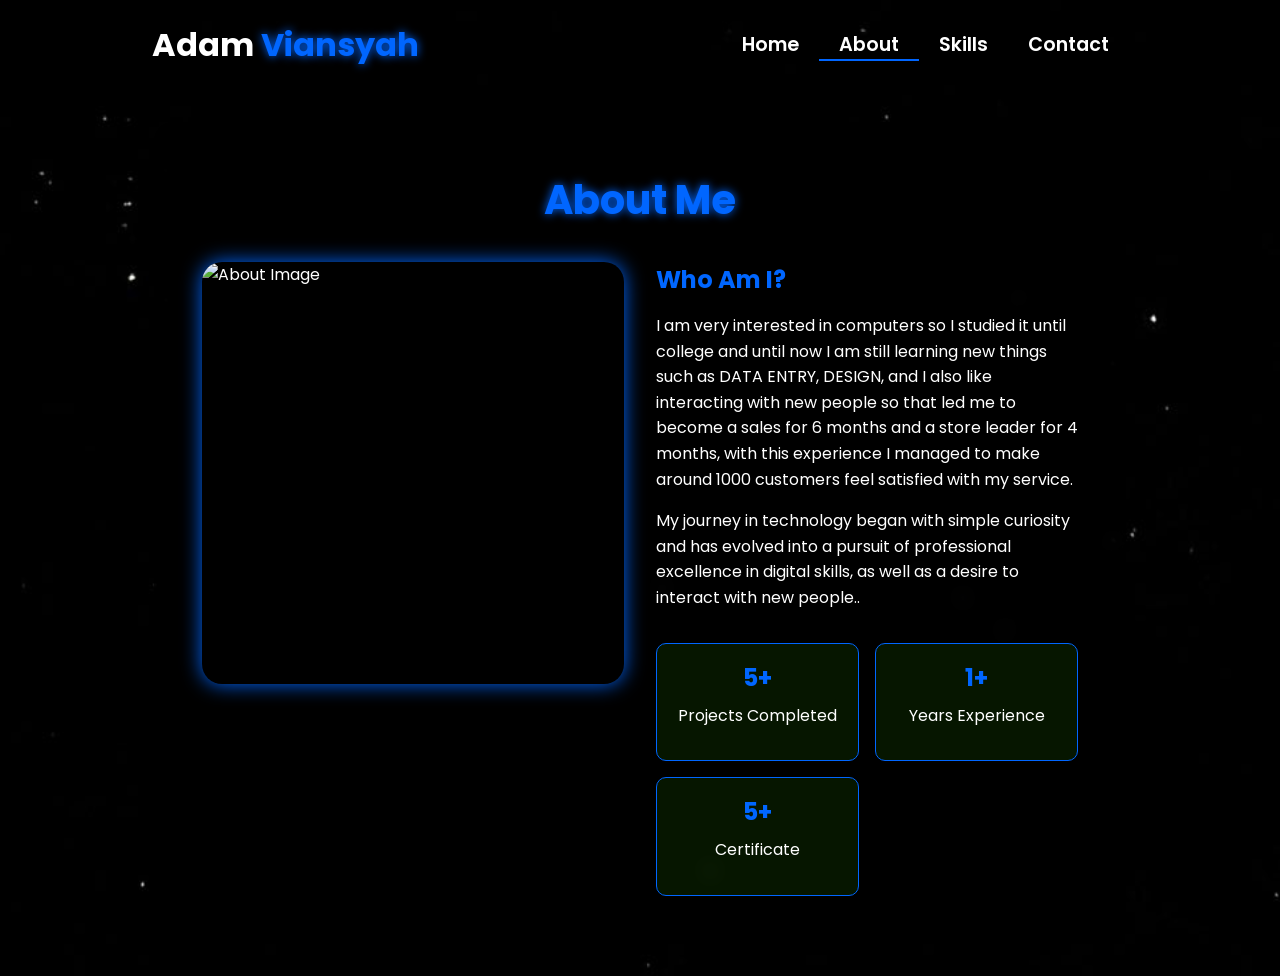
==== about.html @ 47a4b87b "Add files via upload" ====
<!-- Subscribe Tamzidan Madiyin di YouTube -->

<!DOCTYPE html>
<html lang="en">

<head>
    <meta charset="UTF-8">
    <meta name="viewport" content="width=device-width, initial-scale=1.0">

    <!-- Link ke Font Awesome untuk ikon -->
    <link rel="stylesheet" href="https://cdnjs.cloudflare.com/ajax/libs/font-awesome/6.5.1/css/all.min.css">

    <!-- Link ke library animasi AOS -->
    <link rel="stylesheet" href="https://unpkg.com/aos@next/dist/aos.css" />

    <!-- CSS internal untuk styling halaman -->
    <style>
        /* 
          Import Google Font Poppins
          Font weight yang diimport: 100, 200, 300, 400, 500, 600 
        */
        @import url("https://fonts.googleapis.com/css2?family=Poppins:wght@100;200;300;400;500;600&display=swap");

        /* Reset CSS dan pengaturan default */
        * {
            padding: 0;
            margin: 0;
            font-family: "Poppins", sans-serif;
            box-sizing: border-box;
        }

        /* 
          Styling untuk body
          - Menggunakan background image
          - Cover seluruh viewport
          - Mencegah horizontal scroll
        */
        body {
            width: 100%;
            min-height: 100vh;
            background-image: url("./img/background.jpg");
            background-size: cover;
            overflow-x: hidden;
            position: relative;
        }

        /* 
          Navbar styling
          - Fixed height 10vh
          - Posisi relative untuk positioning yang tepat
          - z-index tinggi agar selalu di atas konten lain
        */
        nav {
            width: 100%;
            height: 10vh;
            position: sticky;
            position: relative;
            /* Ubah dari sticky ke relative */
            z-index: 1000;
            /* Tambahkan z-index tinggi untuk nav */
        }

        /* Container untuk konten navbar */
        .nav-container {
            width: 100%;
            height: 100%;
            display: flex;
            justify-content: space-around;
            align-items: center;
        }

        /* 
          Logo styling
          - Warna putih dengan ukuran 2rem
          - Text shadow untuk efek glow pada span 
        */
        .logo {
            color: white;
            font-size: 2rem;
            font-weight: bold;
        }

        .logo span {
            color:  rgb(0, 102, 255);
            text-shadow: 0 0 10px  rgb(0, 102, 255);
        }

        /* 
          Hamburger dan Cancel button styling
          - Hanya muncul di mobile view
          - Posisi absolute di kanan atas
        */
        .hamburg,
        .cancel {
            cursor: pointer;
            position: absolute;
            right: 15px;
            top: 10px;
            color: white;
            display: none;
            font-size: clamp(2.5rem, 0.5rem + 5vw, 3rem);
        }

        /* 
          Navigation links container
          - Flex layout untuk alignment horizontal
        */
        .nav-container .links {
            display: flex;
        }

        /* 
          Individual navigation links
          - Spacing dan styling untuk tiap link
          - Hover effect dengan border bottom
        */
        .nav-container .links a {
            font-size: 1.2rem;
            color: white;
            margin: 0 20px;
            text-decoration: none;
            font-weight: 550;
            transition: 0.3s linear;
        }

        .nav-container .links a:hover {
            color:  rgb(0, 102, 255);
            border-bottom: 2px solid  rgb(0, 102, 255);
        }

        /* Styling untuk link aktif */
        .nav-container .links .active {
            color:  rgb(0, 102, 255);
            border-bottom: 2px solid  rgb(0, 102, 255);
        }

        /* 
          Dropdown menu untuk mobile view
          - Fixed positioning dengan transform untuk animasi
          - Backdrop filter untuk efek blur
        */
        .dropdown {
            z-index: 1000;
            position: fixed;
            top: 0;
            left: 0;
            right: 0;
            transform: translateY(-500px);
            width: 100%;
            height: auto;
            backdrop-filter: blur(4px) brightness(40%);
            box-shadow: 0 0 20px black;
            transition: 0.2s linear;
        }

        .dropdown .links a {
            display: flex;
            color: white;
            text-decoration: none;
            padding: 15px 0;
            justify-content: center;
            align-items: center;
            transition: 0.2s linear;
        }

        .dropdown .links a:hover {
            background-color:  rgb(0, 102, 255);
        }

        /* About Section Styles */
        .about-container {
            width: 100%;
            min-height: 90vh;
            display: flex;
            justify-content: center;
            align-items: center;
            padding: 2rem;
            position: relative;
            z-index: 1;
        }

        .about-content {
            width: 80%;
            max-width: 1200px;
            background: rgba(0, 0, 0, 0.7);
            backdrop-filter: blur(10px);
            border-radius: 20px;
            padding: 3rem;
            color: white;
            /* box-shadow: 0 0 30px rgba(58, 211, 3, 0.3); */
        }

        .about-header {
            text-align: center;
            margin-bottom: 2rem;
        }

        .about-header h1 {
            font-size: 2.5rem;
            color:  rgb(0, 102, 255);
            text-shadow: 0 0 10px  rgb(0, 102, 255);
            margin-bottom: 1rem;
        }

        .about-grid {
            display: grid;
            grid-template-columns: 1fr 1fr;
            gap: 2rem;
        }

        .about-image {
            width: 100%;
            aspect-ratio: 1;
            border-radius: 20px;
            overflow: hidden;
            box-shadow: 0 0 20px  rgb(0, 102, 255);
        }

        .about-image img {
            width: 100%;
            height: 100%;
            object-fit: cover;
        }

        .about-text h2 {
            color:  rgb(0, 102, 255);
            margin-bottom: 1rem;
        }

        .about-text p {
            line-height: 1.6;
            margin-bottom: 1rem;
        }

        .stats {
            display: grid;
            grid-template-columns: repeat(2, 1fr);
            gap: 1rem;
            margin-top: 2rem;
        }

        .stat-item {
            background: rgba(58, 211, 3, 0.1);
            padding: 1rem;
            border-radius: 10px;
            text-align: center;
            border: 1px solid  rgb(0, 102, 255);
            cursor: pointer;
        }

        .stat-item h3 {
            color:  rgb(0, 102, 255);
            font-size: 1.5rem;
            margin-bottom: 0.5rem;
        }

        .content-grid {
            display: grid;
            grid-template-columns: repeat(auto-fit, minmax(280px, 1fr));
            gap: 2rem;
            padding: 2rem 0;
        }

        .content-card {
            background: rgba(58, 211, 3, 0.1);
            border-radius: 15px;
            overflow: hidden;
            transition: all 0.3s ease;
            cursor: pointer;
        }

        .content-card:hover {
            transform: translateY(-5px);
            box-shadow: 0 5px 15px rgba(58, 211, 3, 0.3);
        }

        .card-image {
            width: 100%;
            height: 200px;
            overflow: hidden;
        }

        .card-image img {
            width: 100%;
            height: 100%;
            object-fit: cover;
        }

        .card-info {
            padding: 1.5rem;
        }

        .card-info h3 {
            color:  rgb(0, 102, 255);
            margin-bottom: 0.5rem;
        }

        .card-info p {
            font-size: 0.9rem;
            margin-bottom: 1rem;
        }

        .card-info .technologies {
            display: flex;
            flex-wrap: wrap;
            gap: 0.5rem;
            margin-top: 1rem;
        }

        .technology-tag {
            background: rgba(58, 211, 3, 0.2);
            padding: 0.3rem 0.8rem;
            border-radius: 15px;
            font-size: 0.8rem;
            color:  rgb(0, 102, 255);
        }

        .back-button {
            display: inline-block;
            padding: 0.8rem 1.5rem;
            background:  rgb(0, 102, 255);
            color: white;
            border-radius: 5px;
            text-decoration: none;
            margin-bottom: 2rem;
            transition: all 0.3s ease;
        }

        .back-button:hover {
            background:  rgb(0, 102, 255);
            transform: translateY(-2px);
        }

        .award-icon {
            font-size: 2rem;
            color:  rgb(0, 102, 255);
            margin-bottom: 1rem;
        }

        .client-testimonial {
            font-style: italic;
            margin-top: 1rem;
            padding: 1rem;
            background: rgba(58, 211, 3, 0.05);
            border-radius: 10px;
        }



        @media (max-width: 884px) {
            .about-grid {
                grid-template-columns: 1fr;
            }

            nav .logo {
                position: absolute;
                top: 16px;
                left: 15px;
                font-size: 1.5rem;
            }

            .nav-container .links {
                display: none;
            }

            .hamburg,
            .cancel {
                display: block;
            }
        }

        @media (max-width: 440px) {
            .about-container {
                padding: 1rem;
            }

            .about-content {
                width: 95%;
                /* Memperbesar width untuk layar kecil */
                padding: 1.5rem;
            }

            .about-header h1 {
                font-size: 1.8rem;
                /* Mengurangi ukuran judul */
            }

            .about-text h2 {
                font-size: 1.4rem;
                /* Mengurangi ukuran sub-judul */
            }

            .about-text p {
                font-size: 0.9rem;
                /* Mengurangi ukuran teks */
                line-height: 1.4;
            }

            .about-image {
                width: 100%;
                max-height: 250px;
                /* Membatasi tinggi gambar */
            }

            .stats {
                grid-template-columns: repeat(2, 1fr);
                /* Tetap 2 kolom tapi lebih kecil */
                gap: 0.8rem;
            }

            .stat-item {
                padding: 0.8rem;
            }

            .stat-item h3 {
                font-size: 1.2rem;
                /* Mengurangi ukuran angka statistik */
            }

            .stat-item p {
                font-size: 0.8rem;
                /* Mengurangi ukuran teks statistik */
            }

            /* Menyesuaikan padding untuk link statistik */
            .stat-item a {
                padding: 0.5rem;
                display: block;
            }
        }
    </style>
    <title>About - Portfolio Website</title>
</head>

<body>

    <!-- Navigasi -->
    <nav>
        <div class="nav-container">
            <div class="logo" data-aos="zoom-in" data-aos-duration="1500">
                Adam <span>Viansyah</span>
            </div>
            <div class="links">
                <div class="link" data-aos="fade-up" data-aos-duration="1500" data-aos-delay="100"><a
                        href="index.html">Home</a></div>
                <div class="link active" data-aos="fade-up" data-aos-duration="1500" data-aos-delay="200"><a
                        href="about.html">About</a></div>
                <div class="link" data-aos="fade-up" data-aos-duration="1500" data-aos-delay="300"><a
                        href="skill.html">Skills</a></div>
                
                <div class="link" data-aos="fade-up" data-aos-duration="1500" data-aos-delay="500"><a
                        href="contact.html">Contact</a></div>
            </div>
        </div>
        <i class="fa-solid fa-bars hamburg" onclick="hamburg()"></i>
        <div class="dropdown">
            <div class="links">
                <a href="index.html">Home</a>
                <a href="about.html">About</a>
                <a href="skill.html">Skills</a>
                
                <a href="contact.html">Contact</a>
                <i class="fa-solid fa-xmark cancel" onclick="cancel()"></i>
            </div>
        </div>
    </nav>

    <!-- Konten utama halaman About -->
    <div class="about-container">
        <div class="about-content" id="aboutContent">
            <!-- Bagian header -->
            <div class="about-header" data-aos="fade-down" data-aos-duration="1500">
                <h1>About Me</h1>
            </div>

            <!-- Grid untuk gambar dan teks deskripsi -->
            <div class="about-grid">
                <div class="about-image" data-aos="fade-right" data-aos-duration="1500">
                    <img src="img/me.JPG" alt="About Image">
                </div>
                <div class="about-text" data-aos="fade-left" data-aos-duration="1500">
                    <h2>Who Am I?</h2>
                    <p>I am very interested in computers so I studied it until college and until now I am still 
                        learning new things such as DATA ENTRY, DESIGN, and I also like interacting with new people 
                        so that led me to become a sales for 6 months and a store leader for 4 months, with 
                        this experience I managed to make around 1000 customers feel satisfied with my service.</p>
                    <p>My journey in technology began with simple curiosity and has evolved into a pursuit of professional 
                        excellence in digital skills, as well as a desire to interact with new people..</p>

                    <div class="stats">
                        <div class="stat-item" data-aos="zoom-in" data-aos-duration="1500" data-aos-delay="200"
                            onclick="showProjects()">
                            <h3>5+</h3>
                            <p>Projects Completed</p>
                        </div>
                        <div class="stat-item" data-aos="zoom-in" data-aos-duration="1500" data-aos-delay="400"
                            onclick="showExperience()">
                            <h3>1+</h3>
                            <p>Years Experience</p>
                        </div>
                       
                        <div class="stat-item" data-aos="zoom-in" data-aos-duration="1500" data-aos-delay="800"
                            onclick="showAwards()">
                            <h3>5+</h3>
                            <p>Certificate</p>
                        </div>
                    </div>
                </div>
            </div>
        </div>

        <!-- Link ke library animasi AOS -->
        <script src="https://unpkg.com/aos@next/dist/aos.js"></script>

        <!-- JavaScript untuk interaksi dan animasi halaman -->
        <script>

            // Inisialisasi library AOS
            AOS.init({ offset: 0 });

            // Fungsi untuk menampilkan menu hamburger
            function hamburg() {
                const navbar = document.querySelector(".dropdown")
                navbar.style.transform = "translateY(0px)"
            }

            // Fungsi untuk menyembunyikan menu hamburger
            function cancel() {
                const navbar = document.querySelector(".dropdown")
                navbar.style.transform = "translateY(-500px)"
            }

            // Fungsi untuk menampilkan daftar Project
            function showProjects() {
                const aboutContent = document.getElementById('aboutContent');
                aboutContent.innerHTML = `
                <a href="about.html" class="back-button" onclick="restoreInitialContent()">
                    <i class="fas fa-arrow-left"></i> Back
                </a>
                <div class="about-header" data-aos="fade-down" data-aos-duration="1500">
                    <h1>My Projects</h1>
                </div>
                <div class="content-grid">
                    ${generateProjectCards()}
                </div>
            `;
                AOS.refresh();
            }

            // Fungsi untuk menampilkan daftar Experience
            function showExperience() {
                const aboutContent = document.getElementById('aboutContent');
                aboutContent.innerHTML = `
                <a href="about.html" class="back-button" onclick="restoreInitialContent()">
                    <i class="fas fa-arrow-left"></i> Back
                </a>
                <div class="about-header" data-aos="fade-down" data-aos-duration="1500">
                    <h1>My Experience</h1>
                </div>
                <div class="content-grid">
                    ${generateExperienceCards()}
                </div>
            `;
                AOS.refresh();
            }

            // Fungsi untuk menampilkan daftar Clients
            function showClients() {
                const aboutContent = document.getElementById('aboutContent');
                aboutContent.innerHTML = `
                <a href="about.html" class="back-button" onclick="restoreInitialContent()">
                    <i class="fas fa-arrow-left"></i> Back
                </a>
                <div class="about-header" data-aos="fade-down" data-aos-duration="1500">
                    <h1>Client Success Stories</h1>
                </div>
                <div class="content-grid">
                    ${generateClientCards()}
                </div>
            `;
                AOS.refresh();
            }

            // Fungsi untuk menampilkan daftar Awards
            function showAwards() {
                const aboutContent = document.getElementById('aboutContent');
                aboutContent.innerHTML = `
                <a href="about.html" class="back-button" onclick="restoreInitialContent()">
                    <i class="fas fa-arrow-left"></i> Back
                </a>
                <div class="about-header" data-aos="fade-down" data-aos-duration="1500">
                    <h1>Awards & Recognition</h1>
                </div>
                <div class="content-grid">
                    ${generateAwardCards()}
                </div>
            `;
                AOS.refresh();
            }

            // Fungsi pembantu untuk menghasilkan kartu project
            function generateProjectCards() {
                const projects = [
                    {
                        title: "UI & UX Desain",
                        image: "img/figma.png",
                        description: "User Interface and User Experience Desain",
                        technologies: ["Figma"]
                    },
                    {
                        title: "Portfolio Website",
                        image: "img/pw.png",
                        description: "Responsive portfolio website with modern animations",
                        technologies: ["HTML", "CSS", "JavaScript"]
                    },
                    {
                        title: "Task Management App",
                        image: "img/zoro.jpg",
                        description: "Mobile-first task management application",
                        technologies: ["Vue.js", "Firebase"]
                    }
                    // Add more projects as needed
                ];

                return projects.map(project => `
                <div class="content-card" data-aos="fade-up">
                    <div class="card-image">
                        <img src="${project.image}" alt="${project.title}">
                    </div>
                    <div class="card-info">
                        <h3>${project.title}</h3>
                        <p>${project.description}</p>
                        <div class="technologies">
                            ${project.technologies.map(tech => `
                                <span class="technology-tag">${tech}</span>
                            `).join('')}
                        </div>
                    </div>
                </div>
            `).join('');
            }

            // Fungsi pembantu untuk menghasilkan kartu experience
            function generateExperienceCards() {
                const experiences = [
                    {
                        title: "Sales",
                        company: "Vapexpress Group",
                        period: "2025 - 2026",
                        description: "Serve customer needs so that their needs are met and according to what they want"
                    },
                
                    // Add more experiences as needed
                ];

                return experiences.map(exp => `
                <div class="content-card" data-aos="fade-up">
                    <div class="card-info">
                        <h3>${exp.title}</h3>
                        <h4>${exp.company}</h4>
                        <p class="period">${exp.period}</p>
                        <p>${exp.description}</p>
                    </div>
                </div>
            `).join('');
            }

            // Fungsi pembantu untuk menghasilkan kartu client
            function generateClientCards() {
                const clients = [
                    {
                        name: "Ell Udin",
                        company: "Innovation Corp",
                        image: "img/zoro.jpg",
                        testimonial: "Outstanding work on our company website redesign!"
                    },
                    {
                        name: "Ell Ucup",
                        company: "Tech Startup",
                        image: "img/zoro.jpg",
                        testimonial: "Delivered our app ahead of schedule with excellent quality"
                    }
                    // Add more clients as needed
                ];

                return clients.map(client => `
                <div class="content-card" data-aos="fade-up">
                    <div class="card-image">
                        <img src="${client.image}" alt="${client.name}">
                    </div>
                    <div class="card-info">
                        <h3>${client.name}</h3>
                        <h4>${client.company}</h4>
                        <p class="client-testimonial">"${client.testimonial}"</p>
                    </div>
                </div>
            `).join('');
            }

            // Fungsi pembantu untuk menghasilkan kartu award
            function generateAwardCards() {
                const awards = [
                    {
                        title: "Data Base Expert",
                        organization: "Inercorp 2023",
                        description: "Award for outstanding database processing and management skills."
                    },
                    {
                        title: "Certificate of competence",
                        organization: "BNSP 2023",
                        description: "Awarded an award for passing the computer program skills."
                    }
                    // Add more awards as needed
                ];

                return awards.map(award => `
                <div class="content-card" data-aos="fade-up">
                    <div class="card-info">
                        <div class="award-icon">
                            <i class="fas fa-trophy"></i>
                        </div>
                        <h3>${award.title}</h3>
                        <h4>${award.organization}</h4>
                        <p>${award.description}</p>
                    </div>
                </div>
            `).join('');
            }

            // Fungsi untuk mengembalikan konten awal
            function restoreInitialContent() {
                const aboutContent = document.getElementById('aboutContent');
                aboutContent.innerHTML = `
                <div class="about-header" data-aos="fade-down" data-aos-duration="1500">
                    <h1>About Me</h1>
                </div>
                <div class="about-grid">
                    <div class="about-image" data-aos="fade-right" data-aos-duration="1500">
                        <img src="img/zoro.jpg" alt="About Image">
                    </div>
                    <div class="about-text" data-aos="fade-left" data-aos-duration="1500">
                        <h2>Who Am I?</h2>
                        <p>I'm a passionate developer and designer with a keen eye for detail and a drive for creating
                            innovative digital solutions. With expertise in web development, UI/UX design, and content
                            creation, I bring ideas to life through code and creativity.</p>
                        <p>My journey in technology began with a simple curiosity and has evolved into a professional
                            pursuit of excellence in digital craftsmanship.</p>

                        <div class="stats">
                            <div class="stat-item" data-aos="zoom-in" data-aos-duration="1500" data-aos-delay="200" onclick="showProjects()">
                                <h3>50+</h3>
                                <p>Projects Completed</p>
                            </div>
                            <div class="stat-item" data-aos="zoom-in" data-aos-duration="1500" data-aos-delay="400" onclick="showExperience()">
                                <h3>3+</h3>
                                <p>Years Experience</p>
                            </div>
                            <div class="stat-item" data-aos="zoom-in" data-aos-duration="1500" data-aos-delay="600" onclick="showClients()">
                                <h3>20+</h3>
                                <p>Happy Clients</p>
                            </div>
                            <div class="stat-item" data-aos="zoom-in" data-aos-duration="1500" data-aos-delay="800" onclick="showAwards()">
                                <h3>15+</h3>
                                <p>Awards Won</p>
                            </div>
                        </div>
                    </div>
                </div>
            `;
                AOS.refresh();
            }

        </script>
</body>

</html>

<!-- Subscribe Tamzidan Madiyin di YouTube -->
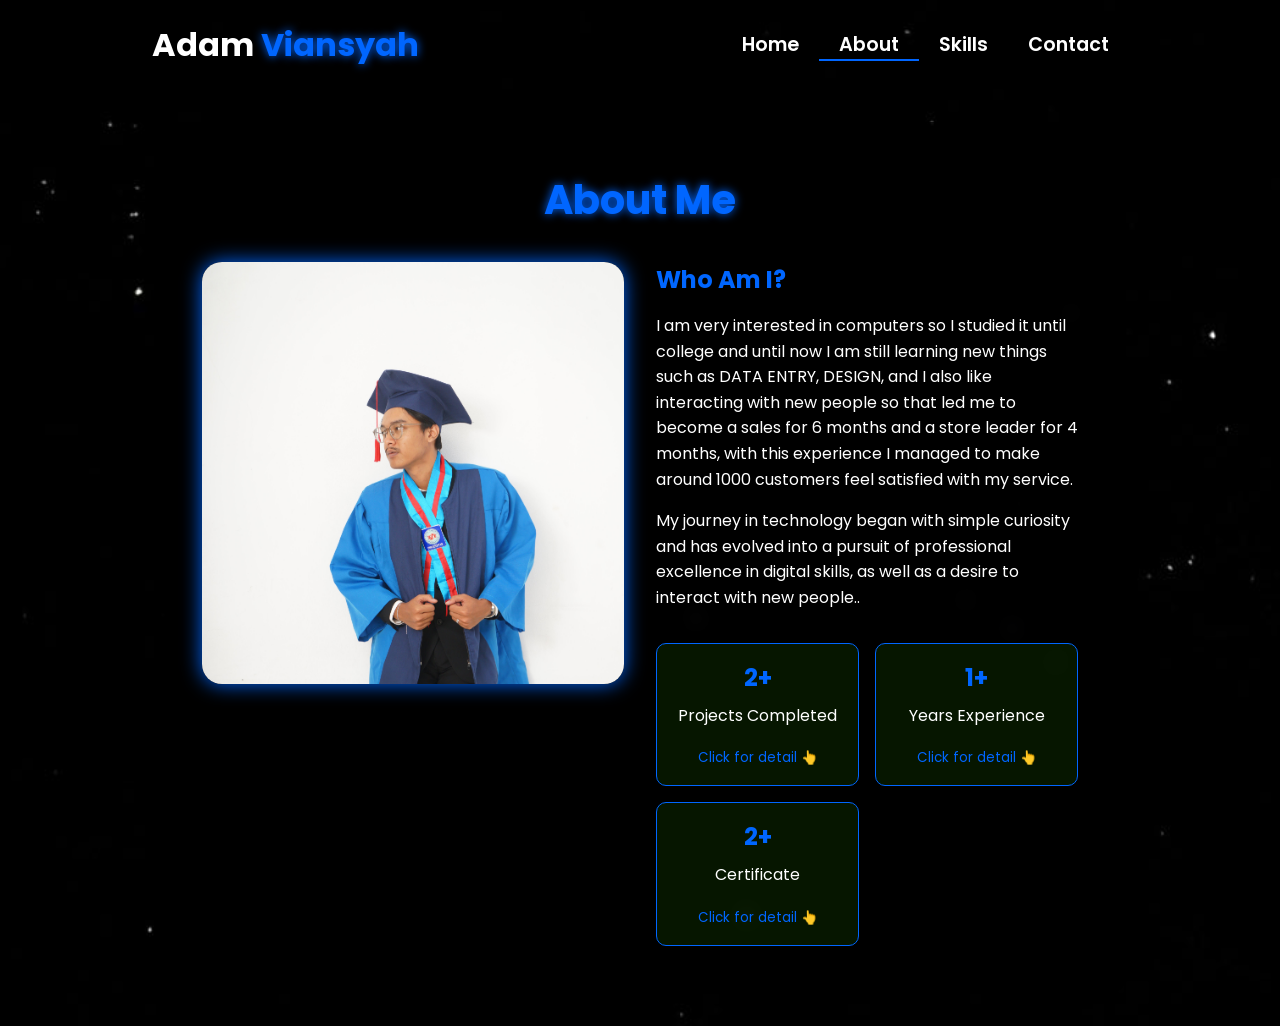
==== commit 6958df67: "Add files via upload" ====
--- a/about.html
+++ b/about.html
@@ -476,7 +476,7 @@
             <!-- Grid untuk gambar dan teks deskripsi -->
             <div class="about-grid">
                 <div class="about-image" data-aos="fade-right" data-aos-duration="1500">
-                    <img src="img/me.JPG" alt="About Image">
+                    <img src="img/me.jpg" alt="About Image">
                 </div>
                 <div class="about-text" data-aos="fade-left" data-aos-duration="1500">
                     <h2>Who Am I?</h2>
@@ -490,19 +490,22 @@
                     <div class="stats">
                         <div class="stat-item" data-aos="zoom-in" data-aos-duration="1500" data-aos-delay="200"
                             onclick="showProjects()">
-                            <h3>5+</h3>
+                            <h3>2+</h3>
                             <p>Projects Completed</p>
+                            <small style="color: rgb(0, 102, 255);">Click for detail 👆</small>
                         </div>
                         <div class="stat-item" data-aos="zoom-in" data-aos-duration="1500" data-aos-delay="400"
                             onclick="showExperience()">
                             <h3>1+</h3>
                             <p>Years Experience</p>
+                            <small style="color: rgb(0, 102, 255);">Click for detail 👆</small>
                         </div>
                        
                         <div class="stat-item" data-aos="zoom-in" data-aos-duration="1500" data-aos-delay="800"
                             onclick="showAwards()">
-                            <h3>5+</h3>
+                            <h3>2+</h3>
                             <p>Certificate</p>
+                            <small style="color: rgb(0, 102, 255);">Click for detail 👆</small>
                         </div>
                     </div>
                 </div>
@@ -602,44 +605,51 @@
             function generateProjectCards() {
                 const projects = [
                     {
-                        title: "UI & UX Desain",
+                        title: "UI & UX Design Mobile",
                         image: "img/figma.png",
-                        description: "User Interface and User Experience Desain",
-                        technologies: ["Figma"]
+                        description: "Mobile User Interface and User Experience Desain",
+                        technologies: ["Figma"],
+                        link: "https://www.figma.com/proto/T11zw5Li38FVIcqouNcte5/PSB?node-id=6-29&p=f&t=SlrqUU7K5UeK6gVU-0&scaling=scale-down&content-scaling=fixed&page-id=0%3A1&starting-point-node-id=1%3A19&show-proto-sidebar=1"
                     },
                     {
                         title: "Portfolio Website",
                         image: "img/pw.png",
                         description: "Responsive portfolio website with modern animations",
-                        technologies: ["HTML", "CSS", "JavaScript"]
+                        technologies: ["HTML", "CSS", "JavaScript"],
+                        link: "index.html"
                     },
                     {
-                        title: "Task Management App",
-                        image: "img/zoro.jpg",
-                        description: "Mobile-first task management application",
-                        technologies: ["Vue.js", "Firebase"]
+                        title: "UI & UX Design Web",
+                        image: "img/web.png",
+                        description: "Website User Interface and User Experience Desain",
+                        technologies: ["Figma"],
+                        link: "https://www.figma.com/proto/yuRAghsGZNTKozdyGVSA1K/Web-Santana?node-id=106-458&p=f&t=KAqswtPWNdn8ugRF-1&scaling=scale-down&content-scaling=fixed&page-id=106%3A457&starting-point-node-id=256%3A5208&show-proto-sidebar=1"
                     }
                     // Add more projects as needed
                 ];
 
                 return projects.map(project => `
-                <div class="content-card" data-aos="fade-up">
-                    <div class="card-image">
-                        <img src="${project.image}" alt="${project.title}">
-                    </div>
-                    <div class="card-info">
-                        <h3>${project.title}</h3>
-                        <p>${project.description}</p>
-                        <div class="technologies">
-                            ${project.technologies.map(tech => `
-                                <span class="technology-tag">${tech}</span>
-                            `).join('')}
-                        </div>
-                    </div>
-                </div>
-            `).join('');
-            }
-
+<div class="content-card" data-aos="fade-up">
+    <a href="${project.link}" target="_blank" style="text-decoration:none; color:inherit;">
+        <div class="card-image">
+            <img src="${project.image}" alt="${project.title}">
+        </div>
+        <div class="card-info">
+
+    <h3>${project.title}</h3>
+    <p>${project.description}</p>
+    <p>👉 Click for detail</p>
+<div class="technologies">
+        ${project.technologies.map(tech => `
+            <span class="technology-tag">${tech}</span>
+        `).join('')}
+    </div>
+    
+</div>
+    </a>
+</div>
+`).join('');
+            }
             // Fungsi pembantu untuk menghasilkan kartu experience
             function generateExperienceCards() {
                 const experiences = [
